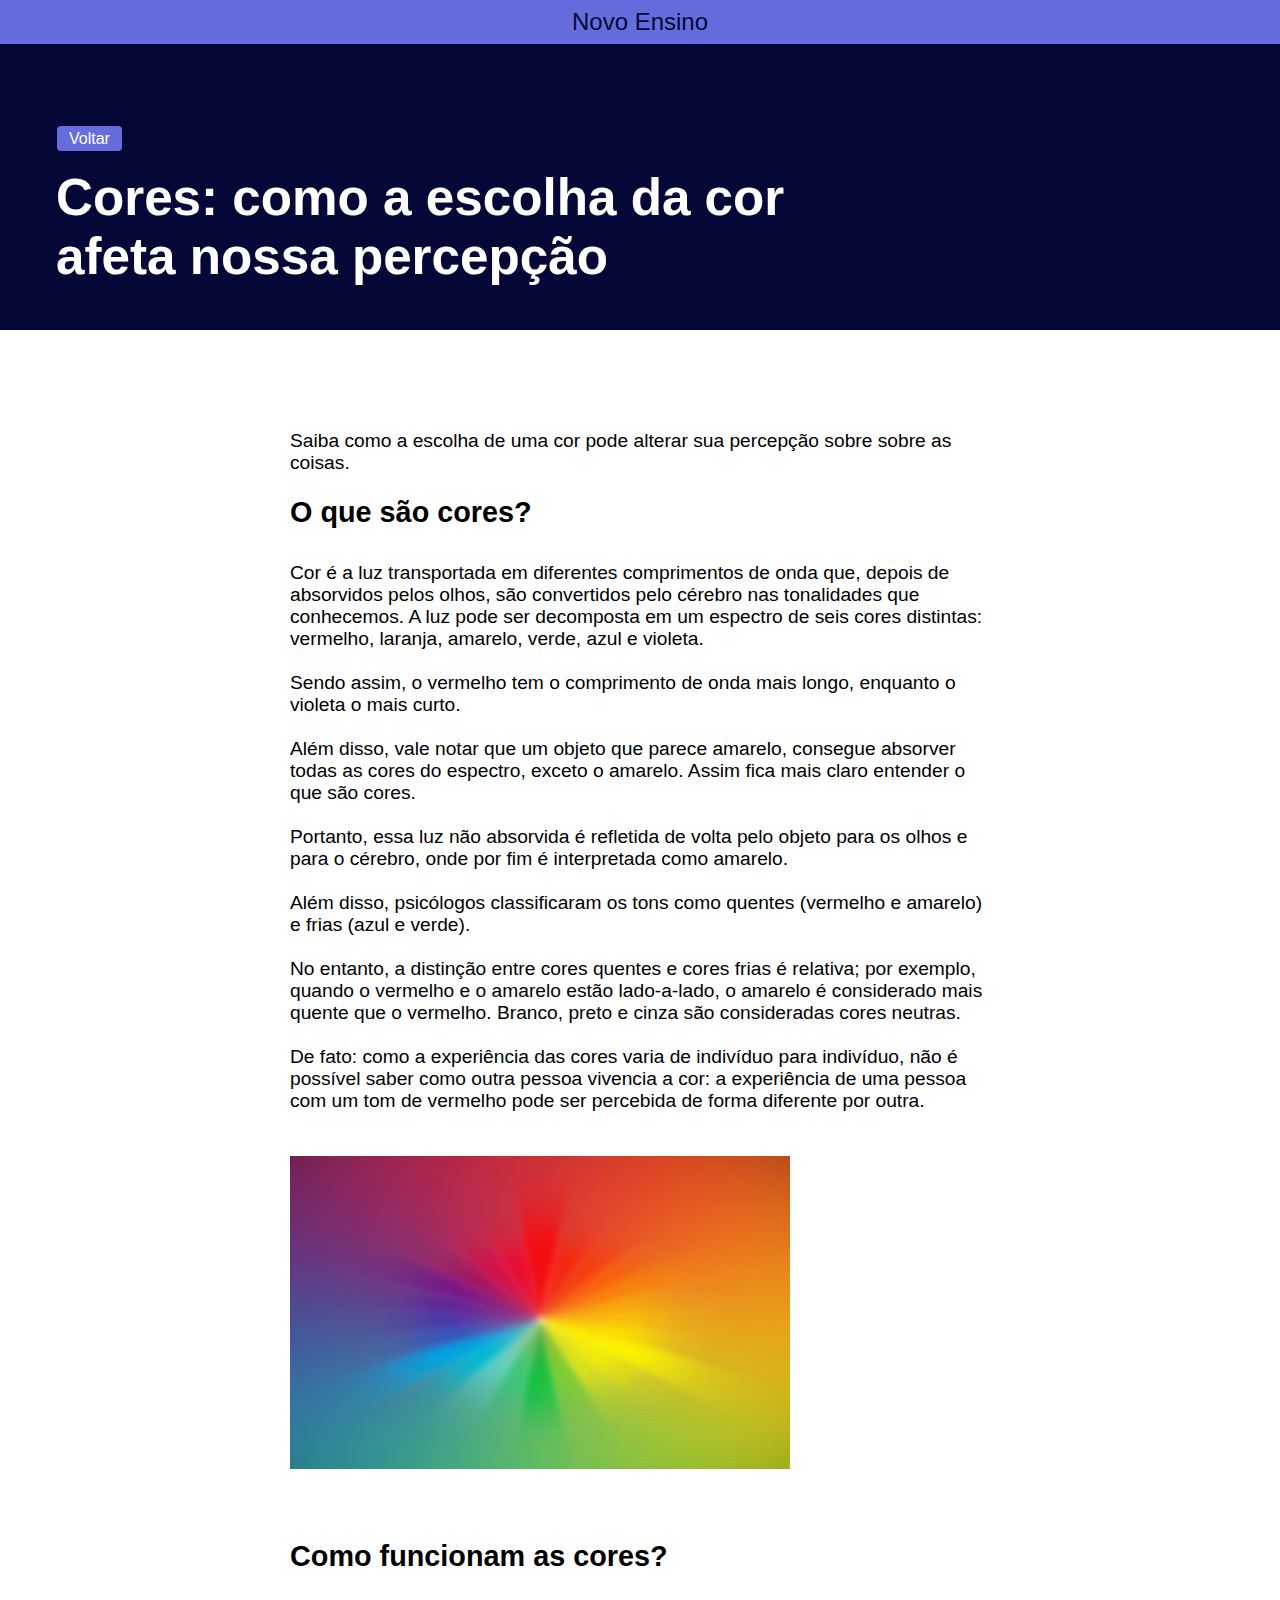
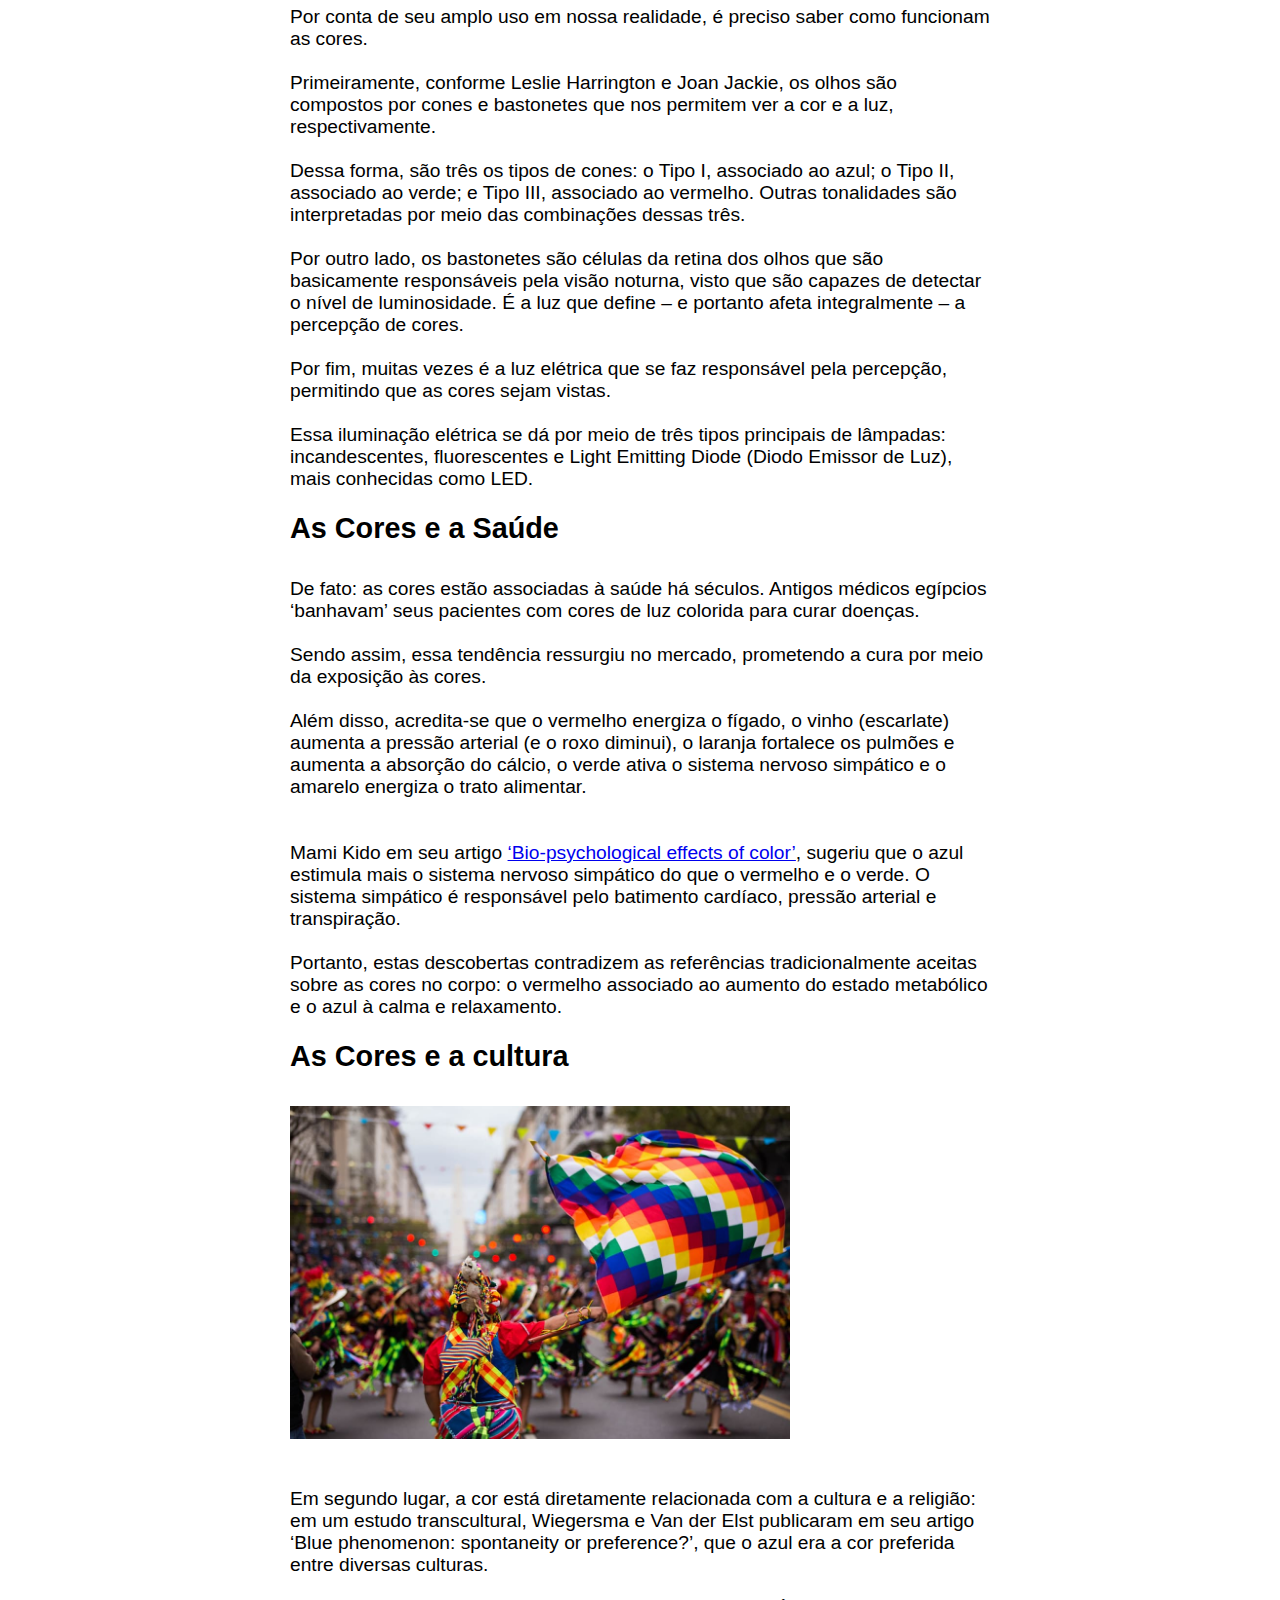
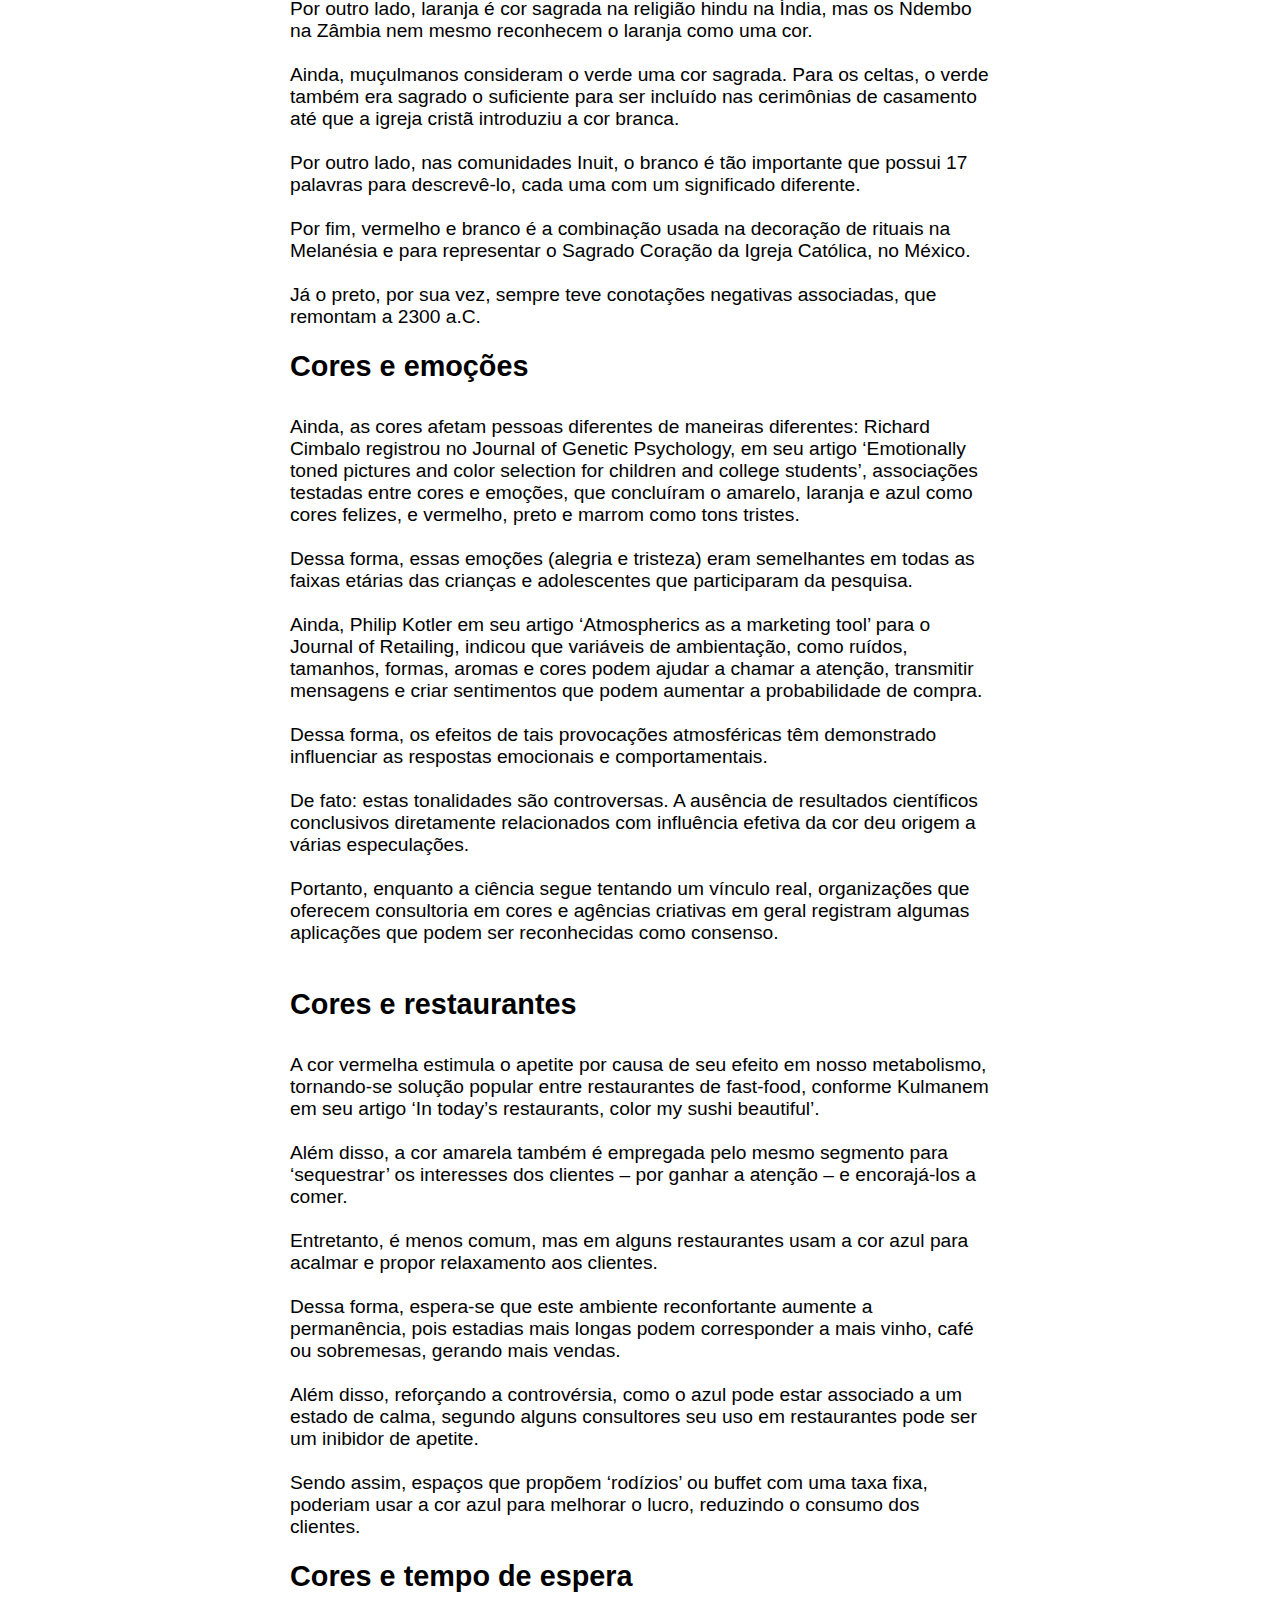
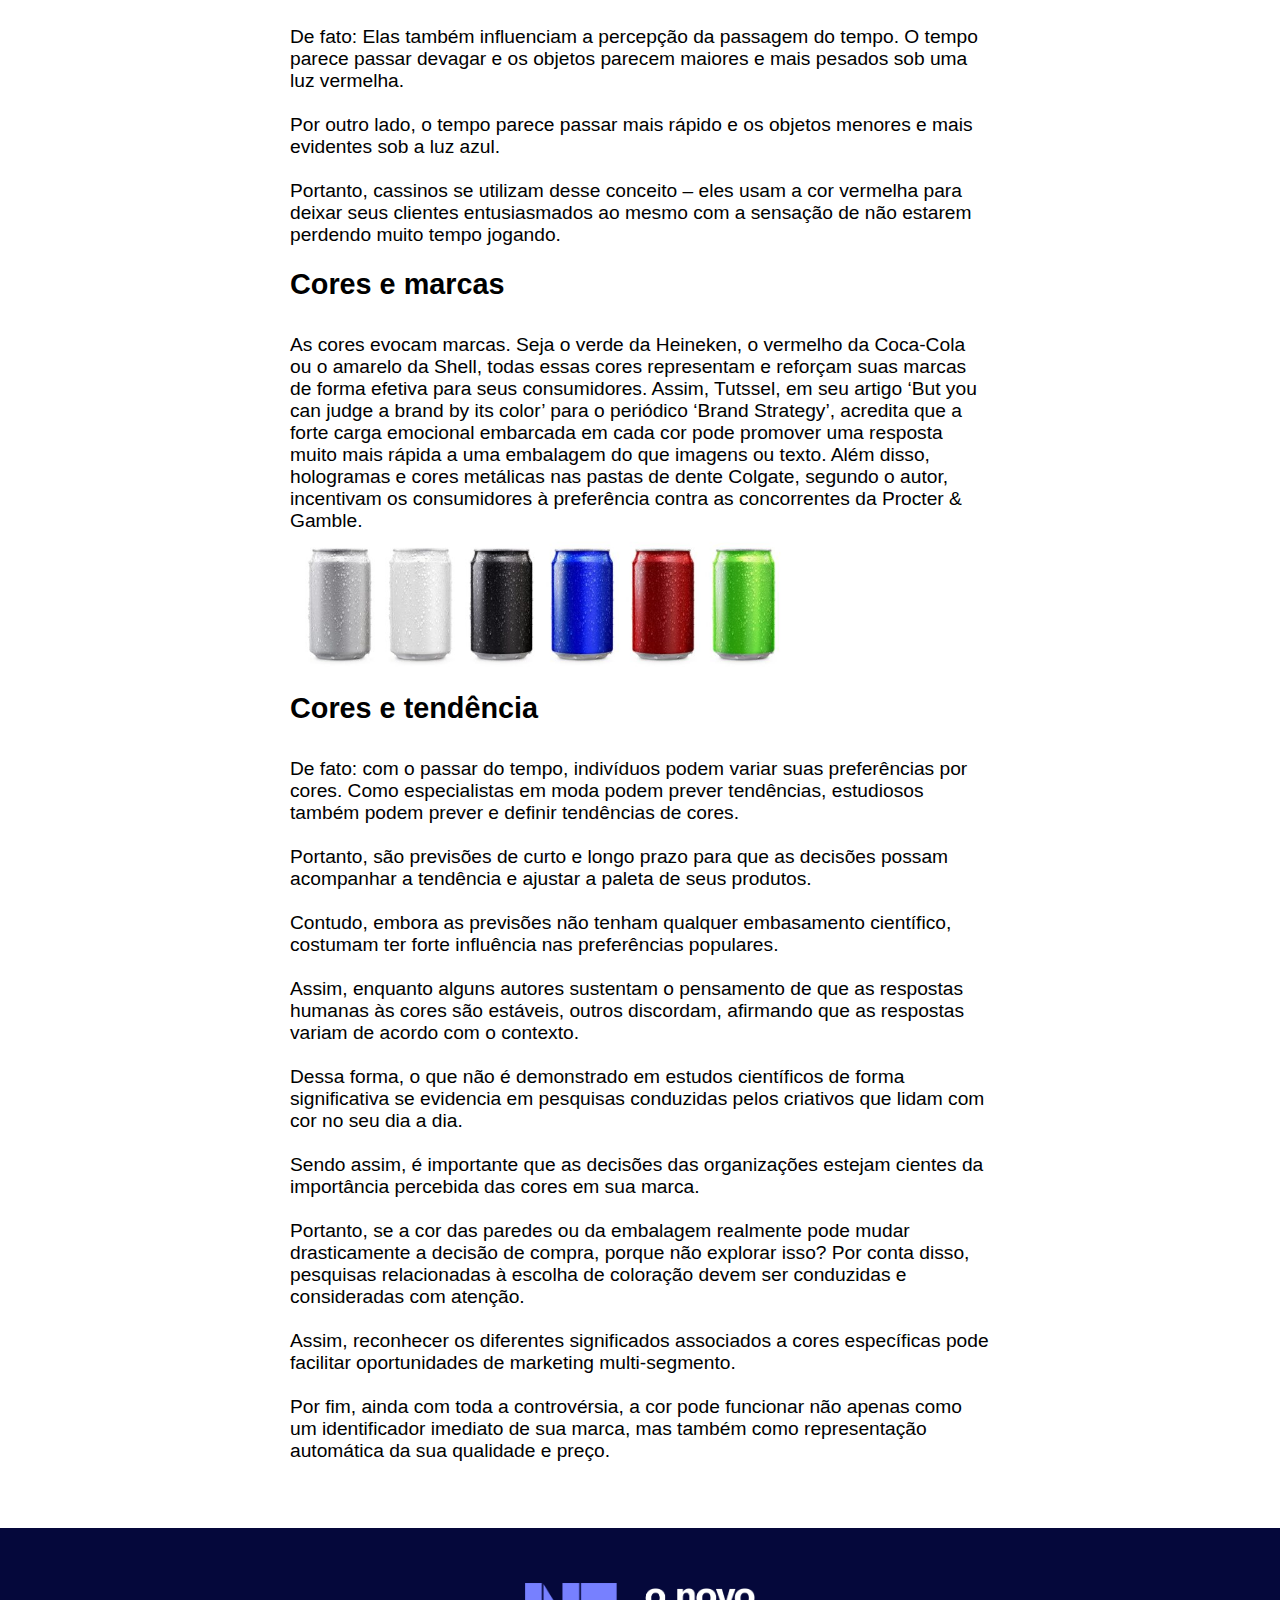
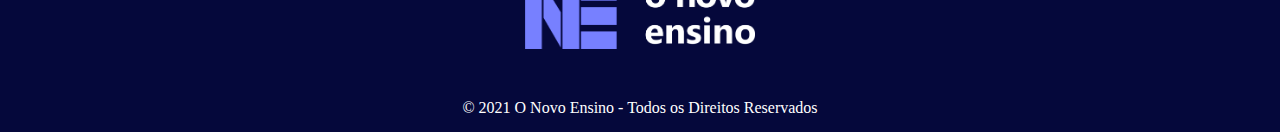
==== blog-design-cores.html @ 7b421e99 "novo site" ====
<!DOCTYPE html>
<html lang="pt-br">
<head>
    <meta charset="UTF-8">
    <meta http-equiv="X-UA-Compatible" content="IE=edge">
    <meta name="viewport" content="width=device-width, initial-scale=1.0">
    <title>Cores: como a escolha da cor afeta nossa percepção</title>
    <link rel="stylesheet" href="css/blogcores.css">
</head>
<body>
    <header>
        <p class="ufa">Novo Ensino</p>
    </header>

    <main>
   
           <div class="primeiro">
                <p class="botton"><a href="index.html">Voltar</a></p>
               <h1>Cores: como a escolha da cor afeta nossa percepção</h1>
           </div>
    </main>

        
            <main class="texto">
                <p>Saiba como a escolha de uma cor pode alterar sua percepção sobre sobre as coisas. <br><br></p>
                <h2>O que são cores? <br><br></h2>
                <p>Cor é a luz transportada em diferentes comprimentos de onda que, depois de absorvidos pelos olhos, são convertidos pelo cérebro nas tonalidades que conhecemos. A luz pode ser decomposta em um espectro de seis cores distintas: vermelho, laranja, amarelo, verde, azul e violeta. <br><br> 

                Sendo assim, o vermelho tem o comprimento de onda mais longo, enquanto o violeta o mais curto. <br><br>

                Além disso, vale notar que um objeto que parece amarelo, consegue absorver todas as cores do espectro, exceto o amarelo. Assim fica mais claro entender o que são cores. <br><br>

                Portanto, essa luz não absorvida é refletida de volta pelo objeto para os olhos e para o cérebro, onde por fim é interpretada como amarelo. <br><br>

                Além disso, psicólogos classificaram os tons como quentes (vermelho e amarelo) e frias (azul e verde). <br><br>

                No entanto, a distinção entre cores quentes e cores frias é relativa; por exemplo, quando o vermelho e o amarelo estão lado-a-lado, o amarelo é considerado mais quente que o vermelho. Branco, preto e cinza são consideradas cores neutras. <br><br>

                De fato: como a experiência das cores varia de indivíduo para indivíduo, não é possível saber como outra pessoa vivencia a cor: a experiência de uma pessoa com um tom de vermelho pode ser percebida de forma diferente por outra. <br><br><br>
                </p>

                <img src="img/blog-design-main.jpg" alt="">

                <h2> <br><br> Como funcionam as cores?<br><br></h2>

                <p>Por conta de seu amplo uso em nossa realidade, é preciso saber como funcionam as cores. <br><br>

                Primeiramente, conforme Leslie Harrington e Joan Jackie, os olhos são compostos por cones e bastonetes que nos permitem ver a cor e a luz, respectivamente. <br><br>

                Dessa forma, são três os tipos de cones: o Tipo I, associado ao azul; o Tipo II, associado ao verde; e Tipo III, associado ao vermelho. Outras tonalidades são interpretadas por meio das combinações dessas três.<br><br>

                Por outro lado, os bastonetes são células da retina dos olhos que são basicamente responsáveis pela visão noturna, visto que são capazes de detectar o nível de luminosidade. É a luz que define – e portanto afeta integralmente – a percepção de cores. <br><br>

                Por fim, muitas vezes é a luz elétrica  que se faz responsável pela percepção, permitindo que as cores sejam vistas.  <br><br>

                Essa iluminação elétrica se dá por meio de três tipos principais de lâmpadas: incandescentes, fluorescentes e Light Emitting Diode (Diodo Emissor de Luz), mais conhecidas como LED. <br><br>
                </p>

                <h2>As Cores e a Saúde <br><br></h2>

                <p>
                    De fato: as cores estão associadas à saúde há séculos. Antigos médicos egípcios ‘banhavam’ seus pacientes com cores de luz colorida para curar doenças.<br><br>

                    Sendo assim, essa tendência ressurgiu no mercado, prometendo a cura por meio da exposição às cores.<br><br>
                </p>

                <p class="especial">Além disso, acredita-se que o vermelho energiza o fígado, o vinho (escarlate) aumenta a pressão arterial (e o roxo diminui), o laranja fortalece os pulmões e aumenta a absorção do cálcio, o verde ativa o sistema nervoso simpático e o amarelo energiza o trato alimentar.</p> <br><br>

                <p>
                    Mami Kido em seu artigo <a href="https://www.jstage.jst.go.jp/article/islis/18/1/18_KJ00001512835/_pdf">‘Bio-psychological effects of color’</a>, sugeriu que o azul estimula mais o sistema nervoso simpático do que o vermelho e o verde. O sistema simpático é responsável pelo batimento cardíaco, pressão arterial e transpiração.
                    <br><br>

                    Portanto, estas descobertas contradizem as referências tradicionalmente aceitas sobre as cores no corpo: o vermelho associado ao aumento do estado metabólico e o azul à calma e relaxamento. <br><br>
                </p>

                <h2>As Cores e a cultura <br><br></h2>

                <img src="img/blog-design-main2.jpg" alt="">

                <p>
                    <br><br> Em segundo lugar, a cor está diretamente relacionada com a cultura e a religião: em um estudo transcultural, Wiegersma e Van der Elst publicaram em seu artigo ‘Blue phenomenon: spontaneity or preference?’, que o azul era a cor preferida entre diversas culturas. <br><br>

                    Por outro lado, laranja é cor sagrada na religião hindu na Índia, mas os Ndembo na Zâmbia nem mesmo reconhecem o laranja como uma cor.<br><br>

                    Ainda, muçulmanos consideram o verde uma cor sagrada. Para os celtas, o verde também era sagrado o suficiente para ser incluído nas cerimônias de casamento até que a igreja cristã introduziu a cor branca.<br><br>

                    Por outro lado, nas comunidades Inuit, o branco é tão importante que possui 17 palavras para descrevê-lo, cada uma com um significado diferente.<br><br>

                    Por fim, vermelho e branco é a combinação usada na decoração de rituais na Melanésia e para representar o Sagrado Coração da Igreja Católica, no México.<br><br>

                    Já o preto, por sua vez, sempre teve conotações negativas associadas, que remontam a 2300 a.C.<br><br>
                </p>

                <h2>Cores e emoções <br><br>
                </h2>

                <p>
                    Ainda, as cores afetam pessoas diferentes de maneiras diferentes: Richard Cimbalo registrou no Journal of Genetic Psychology, em seu artigo ‘Emotionally toned pictures and color selection for children and college students’, associações testadas entre cores e emoções, que concluíram o amarelo, laranja e azul como cores felizes, e vermelho, preto e marrom como tons tristes.<br><br>

                    Dessa forma, essas emoções (alegria e tristeza) eram semelhantes em todas as faixas etárias das crianças e adolescentes que participaram da pesquisa.<br><br>

                    Ainda, Philip Kotler em seu artigo ‘Atmospherics as a marketing tool’ para o Journal of Retailing, indicou que variáveis de ambientação, como ruídos, tamanhos, formas, aromas e cores podem ajudar a chamar a atenção, transmitir mensagens e criar sentimentos que podem aumentar a probabilidade de compra.<br><br>

                    Dessa forma, os efeitos de tais provocações atmosféricas têm demonstrado influenciar as respostas emocionais e comportamentais.<br><br>

                    De fato: estas tonalidades são controversas. A ausência de resultados científicos conclusivos diretamente relacionados com influência efetiva da cor deu origem a várias especulações.<br><br>

                    Portanto, enquanto a ciência segue tentando um vínculo real, organizações que oferecem consultoria em cores e agências criativas em geral registram algumas aplicações que podem ser reconhecidas como consenso.<br><br>
                </p>

                <img src="" alt="">

                <h2>Cores e restaurantes <br><br>
                </h2>

                
                    <p>
                        A cor vermelha estimula o apetite por causa de seu efeito em nosso metabolismo, tornando-se solução popular entre restaurantes de fast-food, conforme Kulmanem em seu artigo ‘In today’s restaurants, color my sushi beautiful’. <br><br>
                        Além disso, a cor amarela também é empregada pelo mesmo segmento para ‘sequestrar’ os interesses dos clientes – por ganhar a atenção – e encorajá-los a comer.<br><br>
                        Entretanto, é menos comum, mas em alguns restaurantes usam a cor azul para acalmar e propor relaxamento aos clientes.<br><br>
                        Dessa forma, espera-se que este ambiente reconfortante aumente a permanência, pois estadias mais longas podem corresponder a mais vinho, café ou sobremesas, gerando mais vendas.<br><br>
                        Além disso, reforçando a controvérsia, como o azul pode estar associado a um estado de calma, segundo alguns consultores seu uso em restaurantes pode ser um inibidor de apetite.<br><br>
                        Sendo assim, espaços que propõem ‘rodízios’ ou buffet com uma taxa fixa, poderiam usar a cor azul para melhorar o lucro, reduzindo o consumo dos clientes.<br><br>
                    </p>

                    <h2>Cores e tempo de espera <br><br> </h2>

                    <p>
                        De fato: Elas também influenciam a percepção da passagem do tempo. O tempo parece passar devagar e os objetos parecem maiores e mais pesados ​​sob uma luz vermelha.<br><br>
                        Por outro lado, o tempo parece passar mais rápido e os objetos menores e mais evidentes sob a luz azul.<br><br>
                        Portanto, cassinos se utilizam desse conceito – eles usam a cor vermelha para deixar seus clientes entusiasmados ao mesmo com a sensação de não estarem perdendo muito tempo jogando.<br><br>
                    </p>

                    <h2>Cores e marcas <br><br></h2>

                    <p>
                        As cores evocam marcas. Seja o verde da Heineken, o vermelho da Coca-Cola ou o amarelo da Shell, todas essas cores representam e reforçam suas marcas de forma efetiva para seus consumidores.
                        Assim, Tutssel, em seu artigo ‘But you can judge a brand by its color’ para o periódico ‘Brand Strategy’, acredita que a forte carga emocional embarcada em cada cor pode promover uma resposta muito mais rápida a uma embalagem do que imagens ou texto.
                        Além disso, hologramas e cores metálicas nas pastas de dente Colgate, segundo o autor, incentivam os consumidores à preferência contra as concorrentes da Procter & Gamble.
                    </p>

                    <img src="img/blog-designmain3.jpg" alt="">

                        <h2>Cores e tendência <br><br></h2>
                        <p>
                            De fato: com o passar do tempo, indivíduos podem variar suas preferências por cores. Como especialistas em moda podem prever tendências, estudiosos também podem prever e definir tendências de cores. <br><br>
                            Portanto, são previsões de curto e longo prazo para que as decisões possam acompanhar a tendência e ajustar a paleta de seus produtos.<br><br>
                            Contudo, embora as previsões não tenham qualquer embasamento científico, costumam ter forte influência nas preferências populares. <br> <br>
                        </p>

                        <p class="especial">Assim, enquanto alguns autores sustentam o pensamento de que as respostas humanas às cores são estáveis, outros discordam, afirmando que as respostas variam de acordo com o contexto. <br><br></p> 

                        <p>
                            Dessa forma, o que não é demonstrado em estudos científicos de forma significativa se evidencia em pesquisas conduzidas pelos criativos que lidam com cor no seu dia a dia.<br><br>

                            Sendo assim, é importante que as decisões das organizações estejam cientes da importância percebida das cores em sua marca.<br><br>

                            Portanto, se a cor das paredes ou da embalagem realmente pode mudar drasticamente a decisão de compra, porque não explorar isso?
                            Por conta disso, pesquisas relacionadas à escolha de coloração devem ser conduzidas e consideradas com atenção.<br><br>

                            Assim, reconhecer os diferentes significados associados a cores específicas pode facilitar oportunidades de marketing multi-segmento.<br><br>

                            Por fim, ainda com toda a controvérsia, a cor pode funcionar não apenas como um identificador imediato de sua marca, mas também como representação automática da sua qualidade e preço.<br><br>
                            <br><br>
                        </p>

            </main>

    <footer>
        <footer>
            <img src="img/nef.png" alt="">
        </footer>
    
        <main>
            <div class="dire">
                <p>© 2021 O Novo Ensino - Todos os Direitos Reservados</p>
            </div>
        </main>
    </footer>
</body>
</html>
---- css/blogcores.css ----
@font-face {
    font-family: 'Segoe UI Regular';
    font-style: normal;
    font-weight: normal;
    src: local('Segoe UI Regular'), url('Segoe UI.woff') format('woff');
    }

@font-face {
    font-family: 'Segoe UI Italic';
    font-style: normal;
    font-weight: normal;
    src: local('Segoe UI Italic'), url('Segoe UI Italic.woff') format('woff');
    }
    

    @font-face {
    font-family: 'Segoe UI Bold';
    font-style: normal;
    font-weight: normal;
    src: local('Segoe UI Bold'), url('Segoe UI Bold.woff') format('woff');
    }
    

    @font-face {
    font-family: 'Segoe UI Bold Italic';
    font-style: normal;
    font-weight: normal;
    src: local('Segoe UI Bold Italic'), url('Segoe UI Bold Italic.woff') format('woff');
    }

:root{
    --cor1:rgb(255, 255, 255);
    --cor2: #656ddd;
    --cor3: #050836;
}

*{
    margin: 0px;
    padding: 0px;
}

header{
    position: fixed;
    left: 0;
    top: 0;
    width: 100%;
}


p.ufa{
    background-color: var(--cor2);
    color: white;
    padding: 8px 65px;
    text-align: center;
    list-style: none;
    font-family: Segoe UI Bold,sans-serif;
    font-size: 1.5em;
    color: var(--cor3);
}

div.primeiro{
    padding-top: 130px;
    background-color: var(--cor3);
    color: white;
    padding-bottom: 12px;
}

div.primeiro > h1{
    max-width: 800px;
    padding-left: 56px;
    padding-right: 56px;
    padding-top: 20px;
    margin-bottom: 32px;
    font-family: Segoe UI Bold, Arial, Helvetica, sans-serif;
    font-size: clamp(0.1em, 0.8em + 4vw, 3.2em)
}


p.botton > a{
    margin-left: 57px;
    text-decoration: none;
    text-align: center;
    font-family: Segoe UI Bold,
    Arial, Helvetica, sans-serif;
    color: #ffffff;
    background-color: var(--cor2);
    border-radius: 4px;
    padding: 4px 12px;
    font-size: 1.0em;
}

p.botton > a:hover{
    background-color: #848cff;
}

footer{
    background-color: #05083B;
    color: #ffffff;
}

div.dire{
    text-align: center;
    padding-bottom: 15px;
    padding-top: 50px;
    background-color: #05083B;
    color: #ffffff;
}

footer>img{
    width: 25%;
    max-width: 230px;
    min-width: 160px;
    min-width: none;
    display: block;
    margin: auto;
    padding-top: 55px;
}

main.texto>img{
    max-width: 500px;
    
}


main.texto{
    padding-top: 100px;
    font-family: Arial, Helvetica, sans-serif;
    color: #000000;
    max-width: 700px;
    display: block;
    margin: auto;
    padding-right: 30px;
    padding-left: 30px;
    font-size: clamp(0.2em, 0.18em + 2vw, 1.2em);;
}

main.texto{
    display: block;
    padding: auto;
}
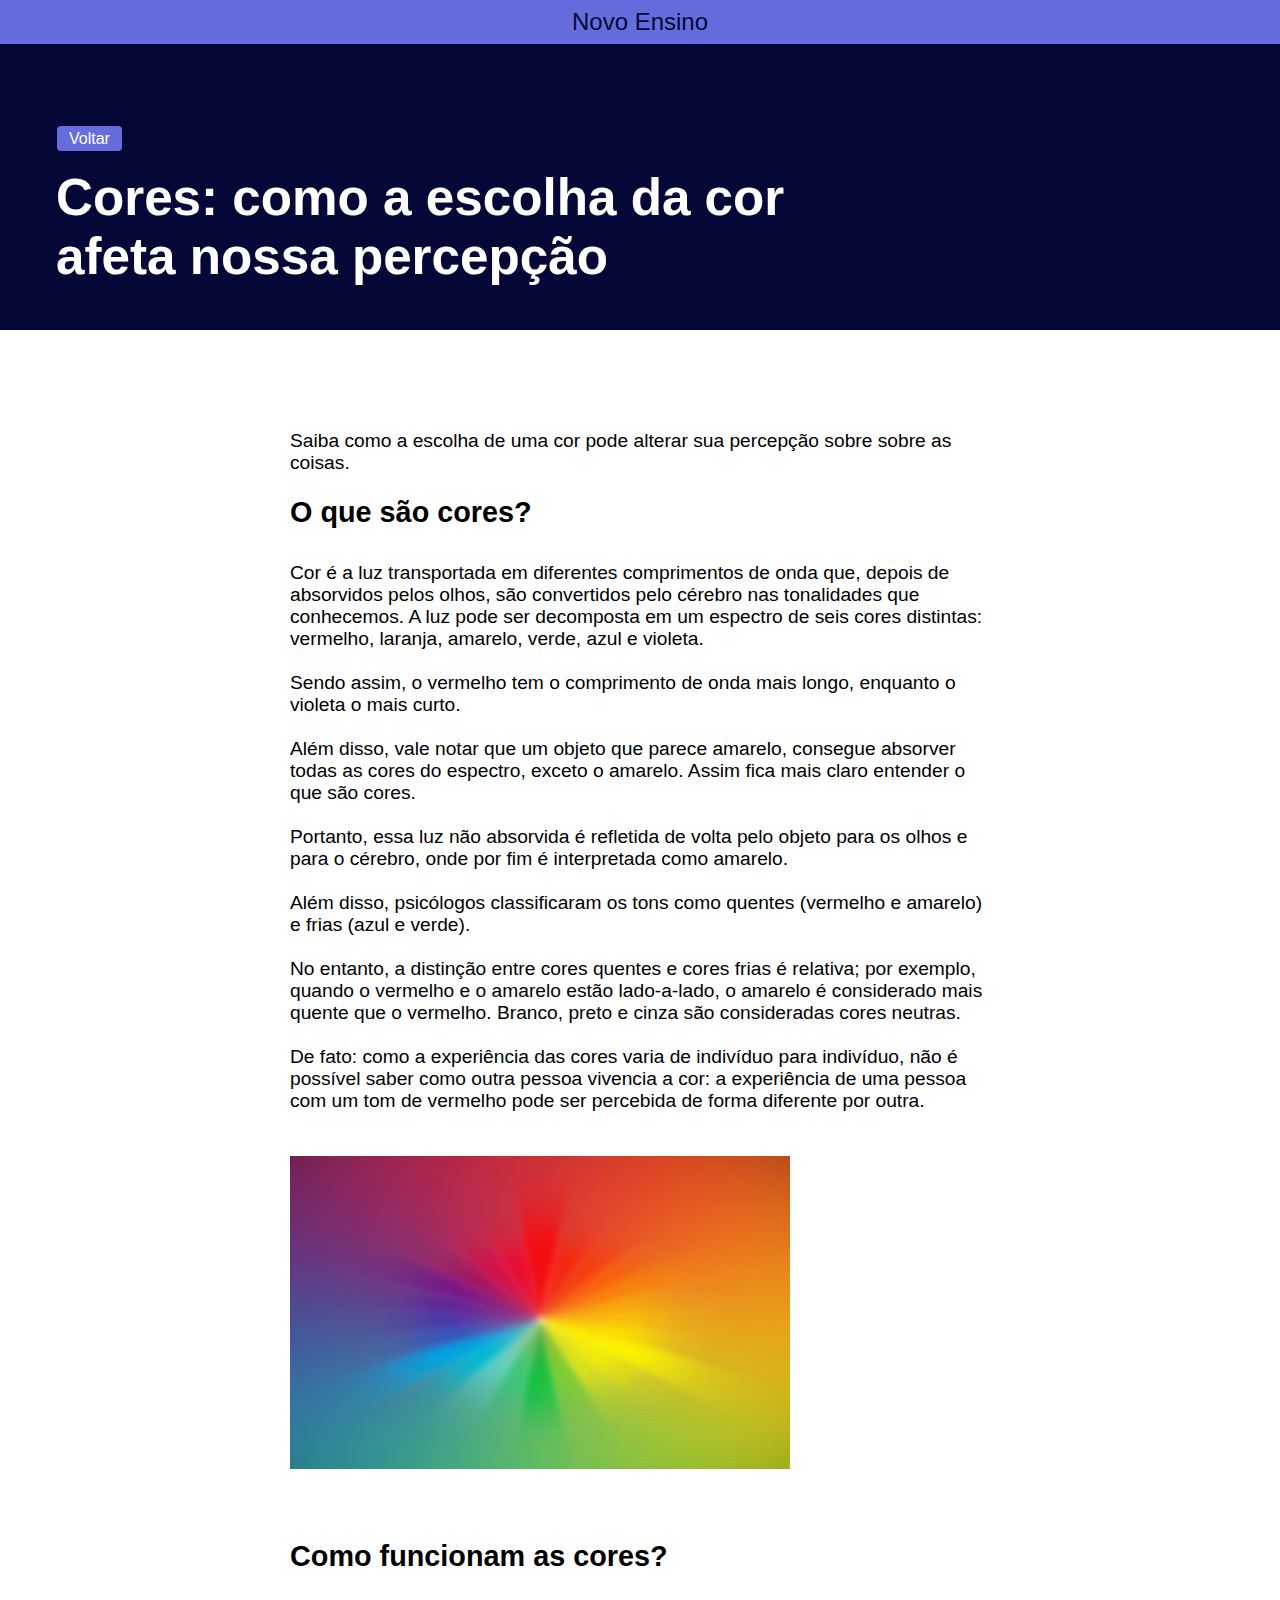
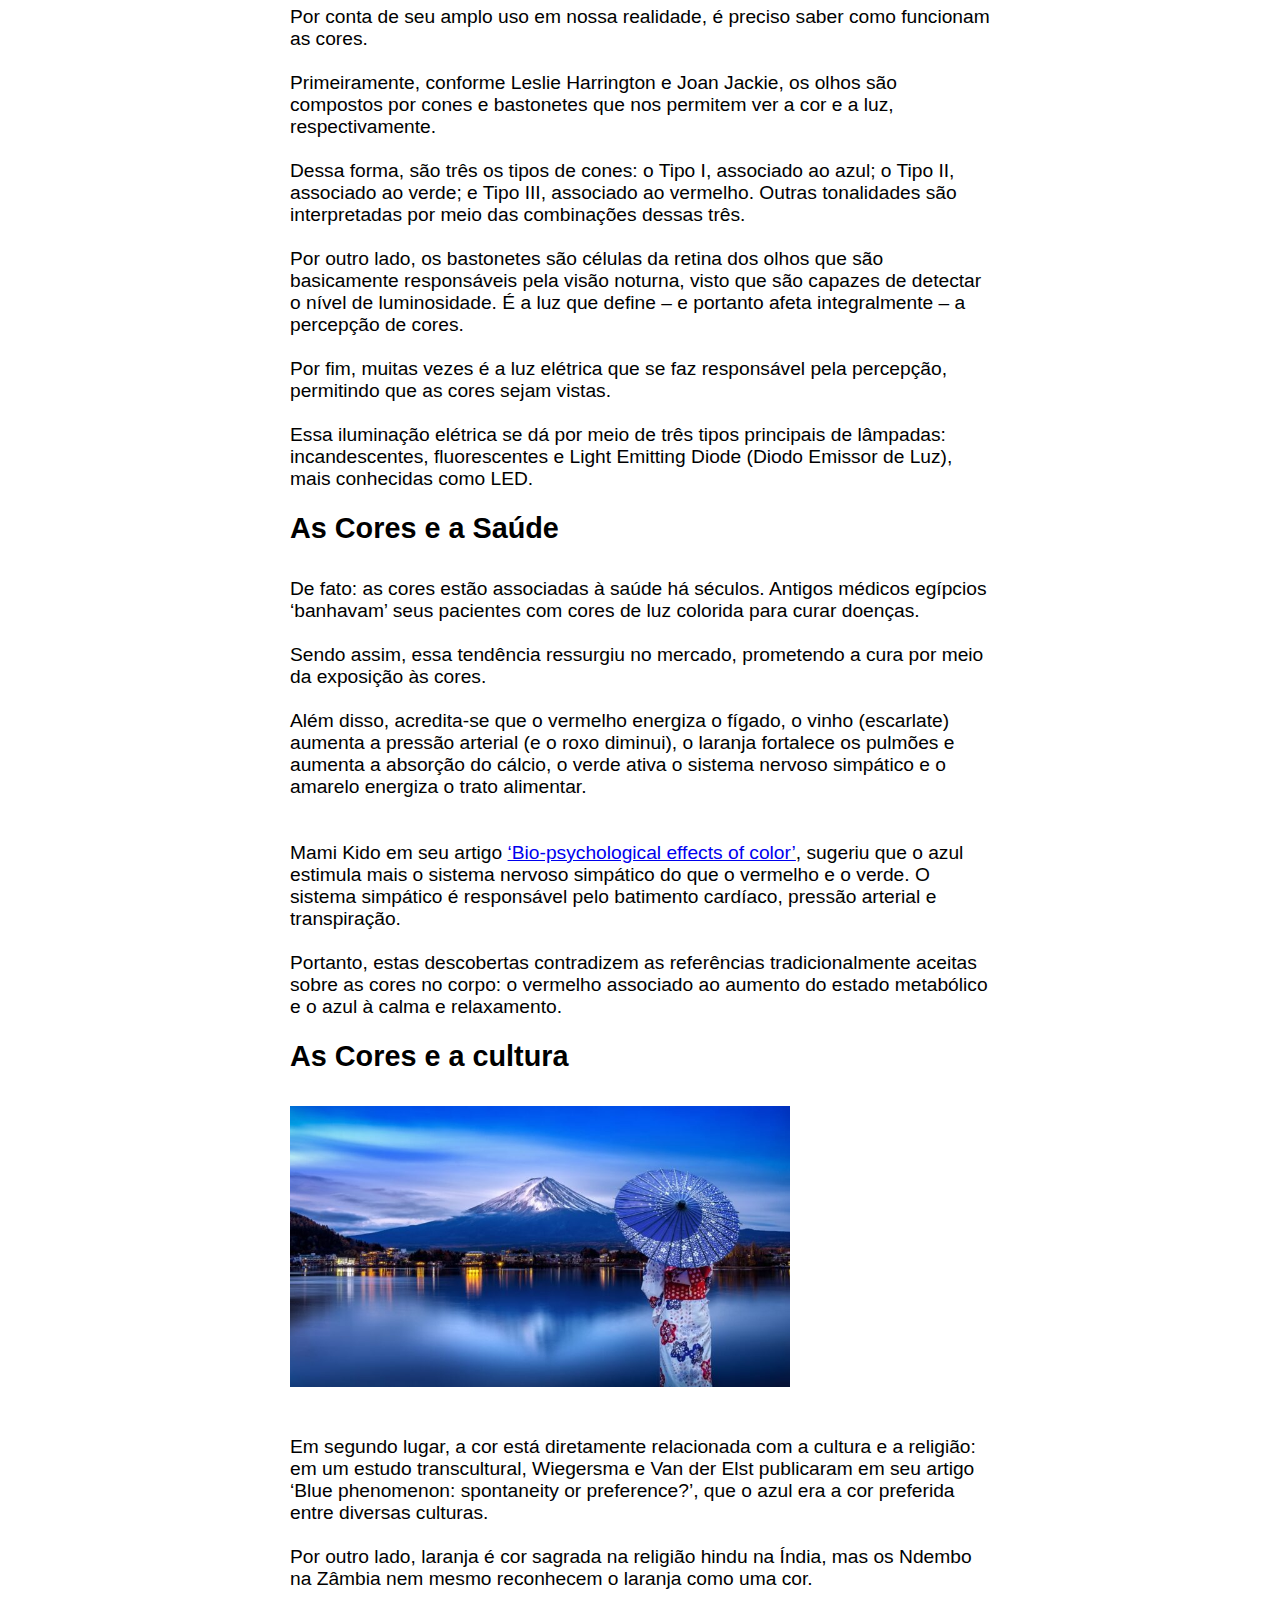
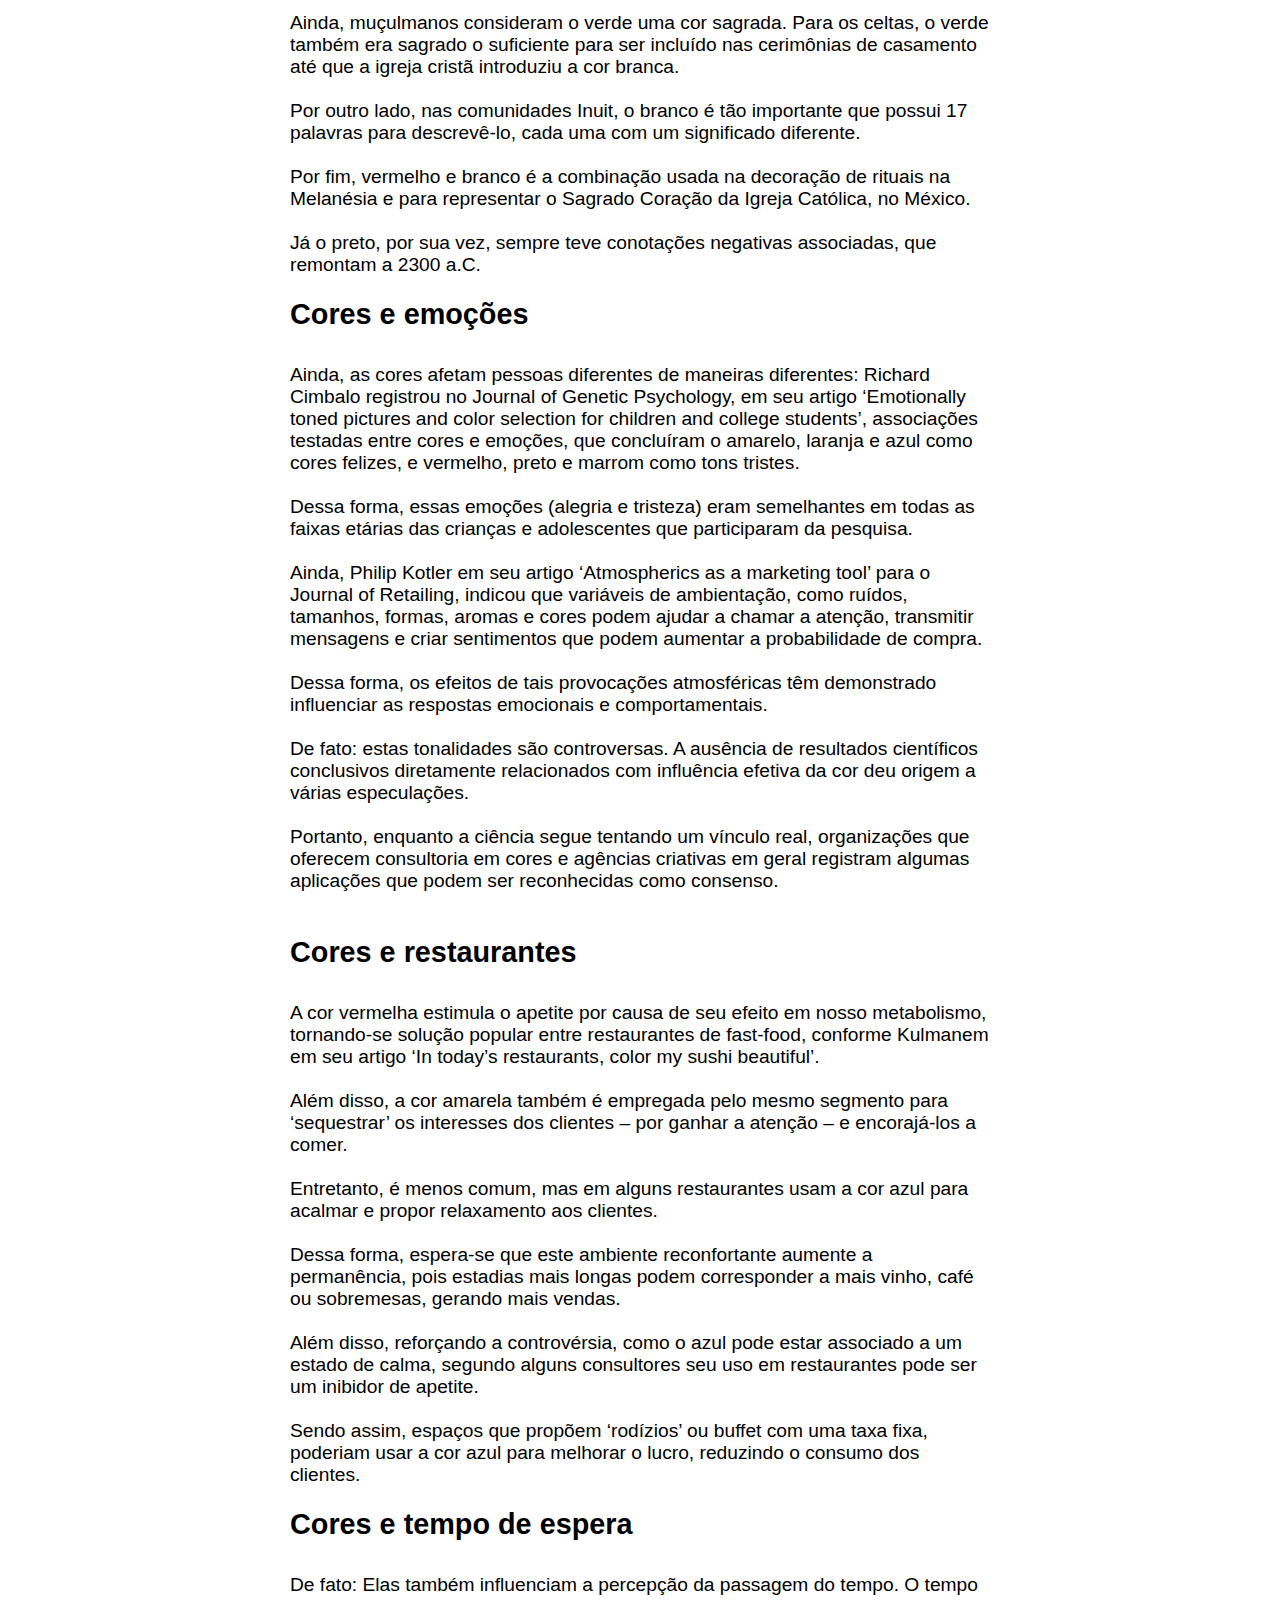
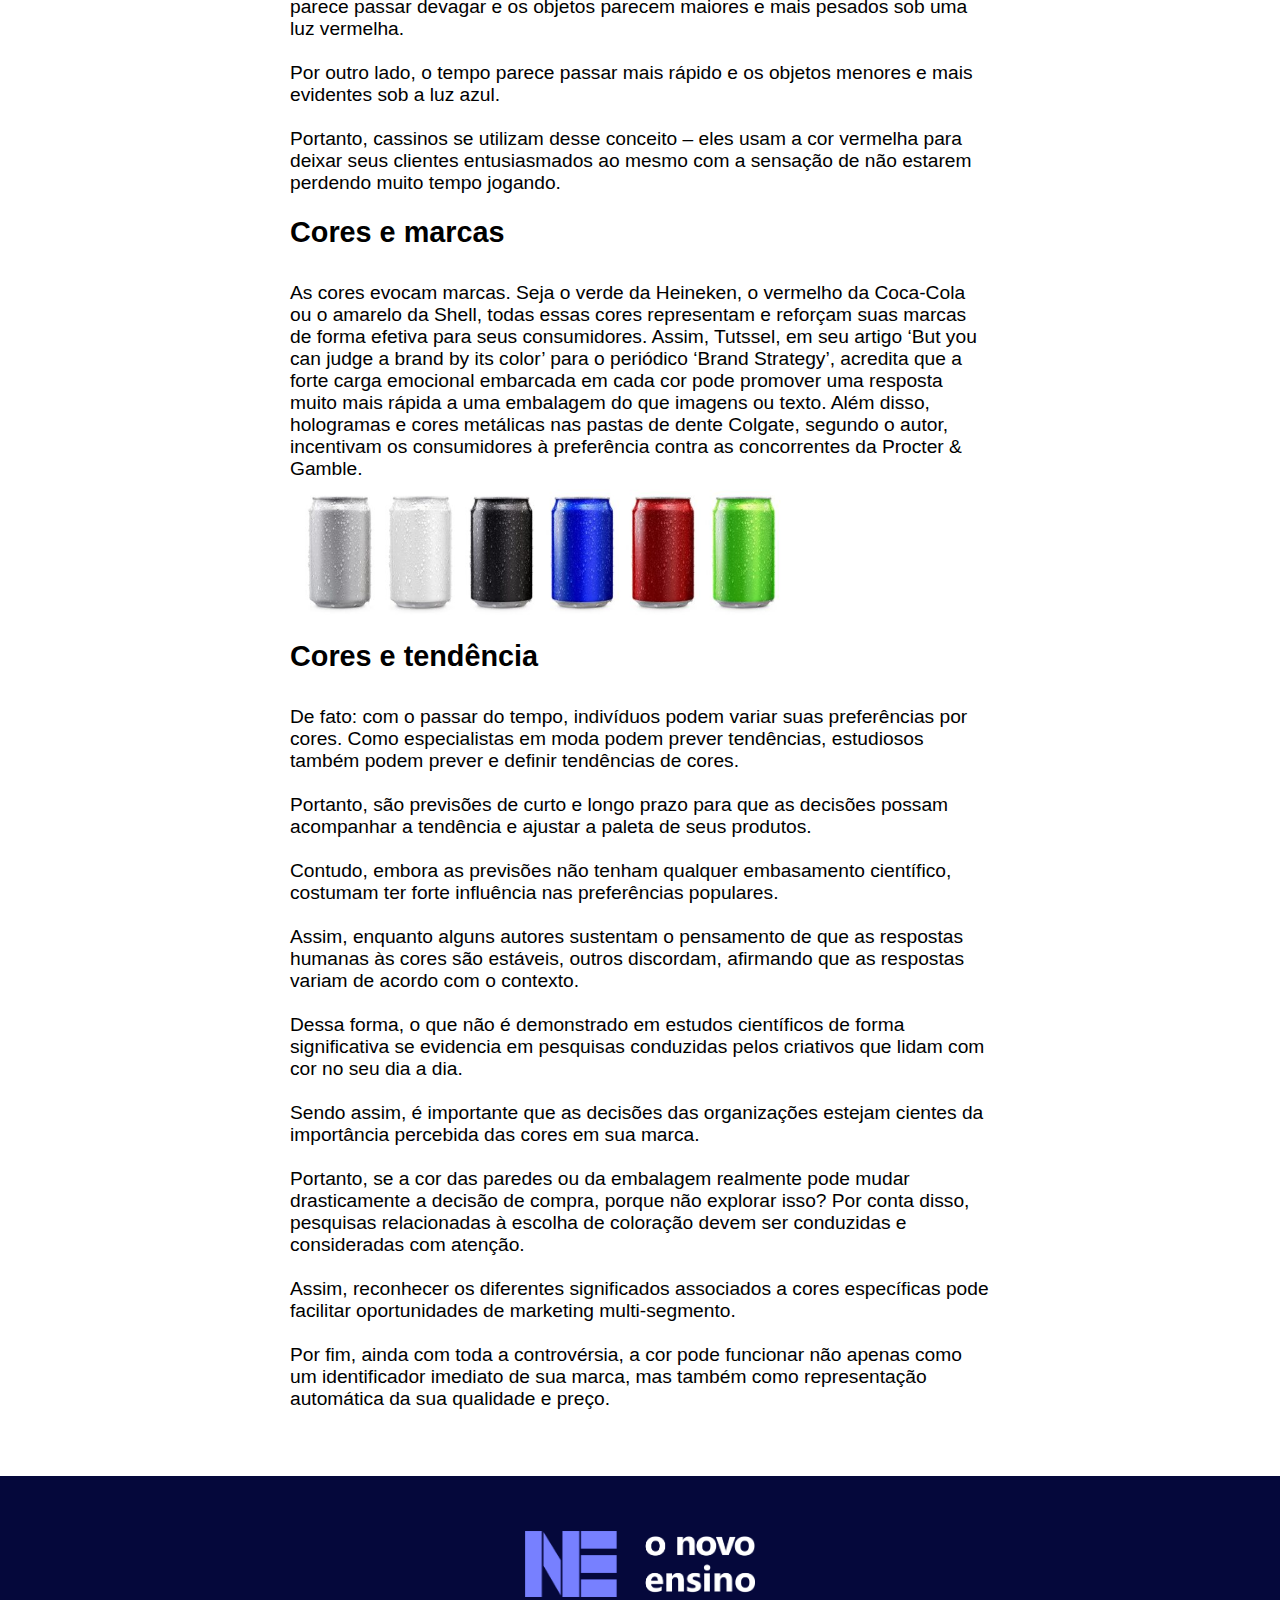
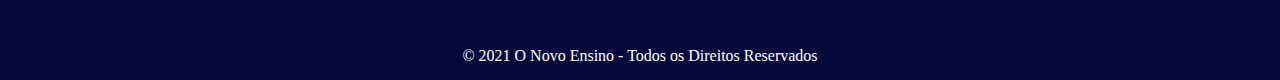
==== commit d07aa9a7: "ok" ====
--- a/blog-design-cores.html
+++ b/blog-design-cores.html
@@ -75,7 +75,7 @@
 
                 <h2>As Cores e a cultura <br><br></h2>
 
-                <img src="img/blog-design-main2.jpg" alt="">
+                <img src="img/azul-cultura-min-800x450.jpg" alt="">
 
                 <p>
                     <br><br> Em segundo lugar, a cor está diretamente relacionada com a cultura e a religião: em um estudo transcultural, Wiegersma e Van der Elst publicaram em seu artigo ‘Blue phenomenon: spontaneity or preference?’, que o azul era a cor preferida entre diversas culturas. <br><br>
